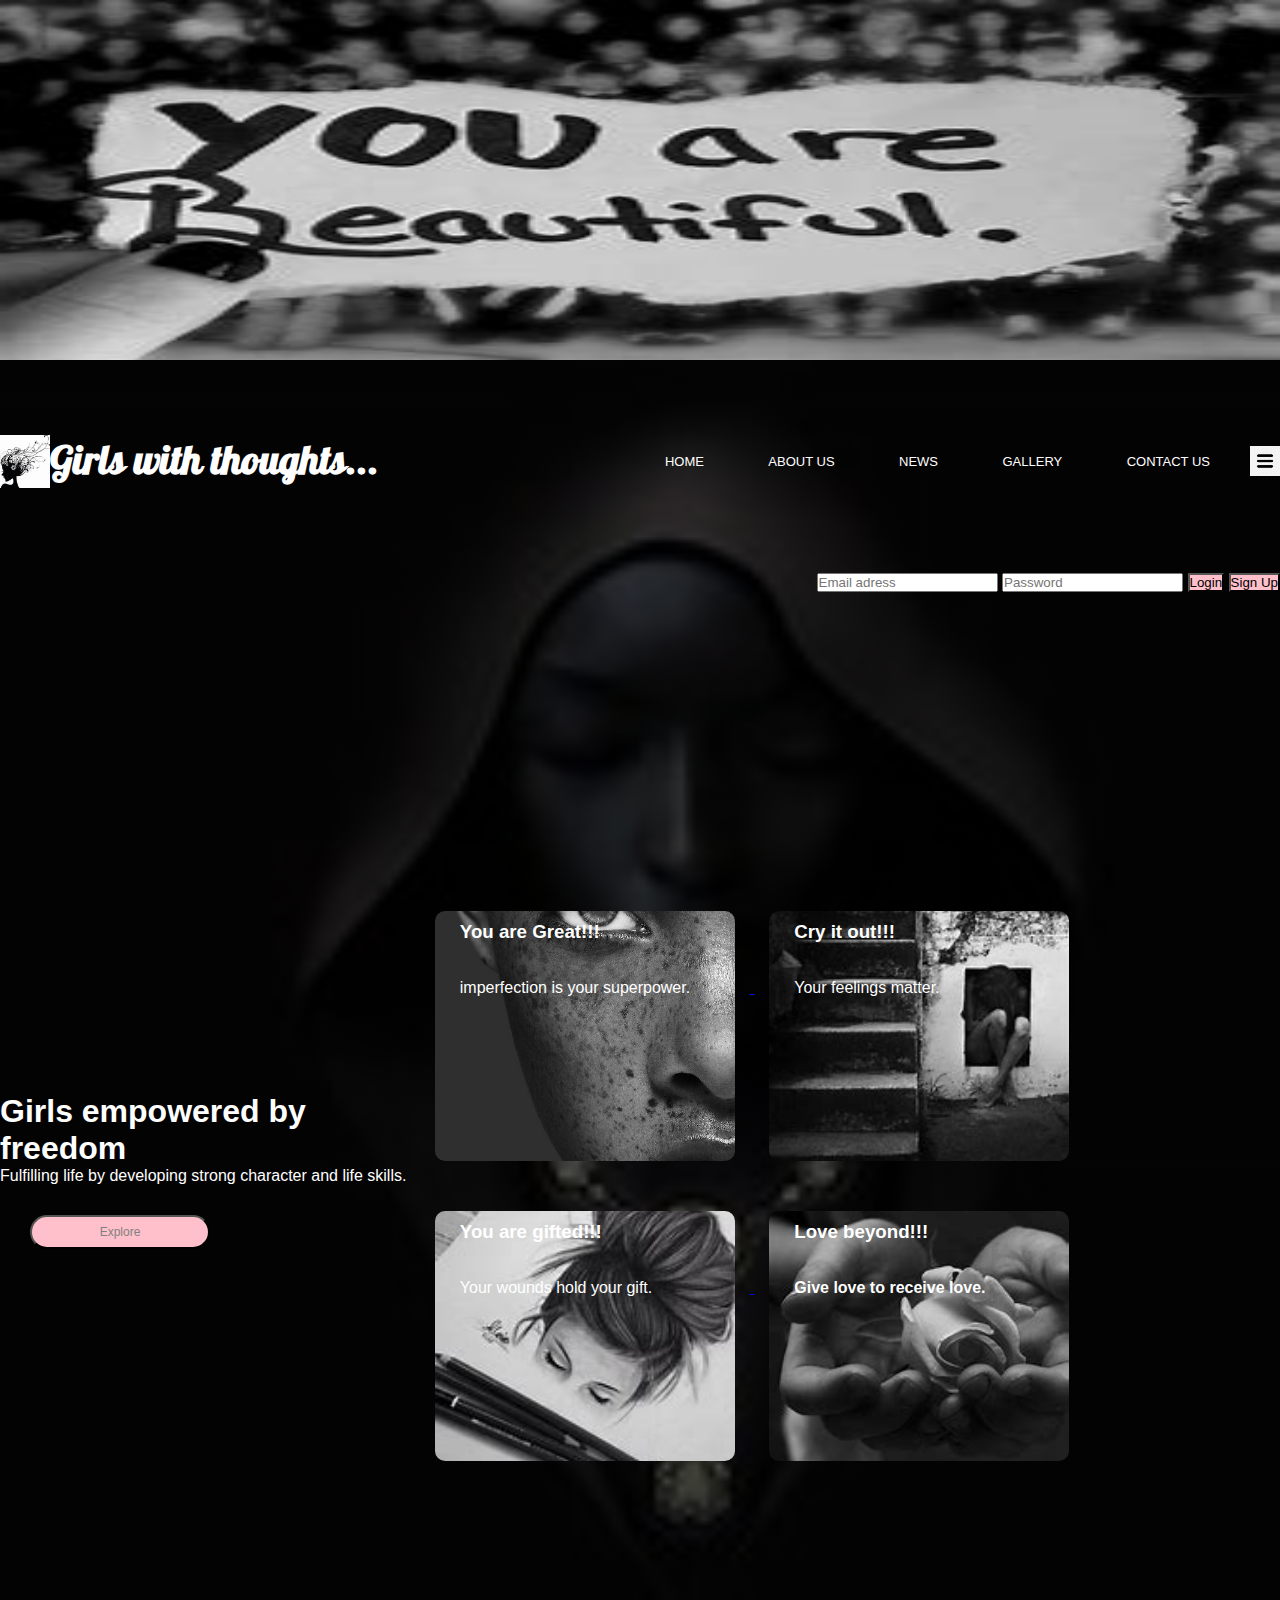
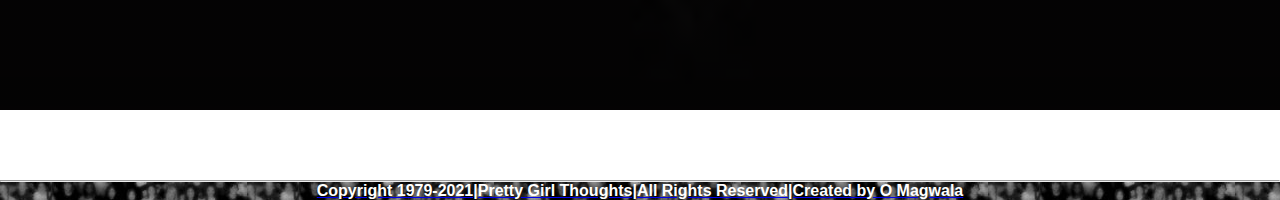
==== index.html @ bd2c8eb0 "Added initial files for project" ====
<!DOCTYPE>
<html lang="en">
<head>
<title>Pretty girl thoughts</title>
<link rel="stylesheet" href="styles.css">
<link href="https://fonts.googleapis.com/css2?family=Pattaya&display=swap" rel="stylesheet">
</head>
<img  class="beautiful" src="beautiful.jpg" alt="beautiful" title="You are beautiful">
<body>
<div class="body">
   <div class="navbar">
    <img src="logo.jpg" alt="logo" class="logo">
	<h3 class="logotext">Girls with thoughts...</h3>
	<nav>
	<ul>
	<li><a href="index.html">HOME</a></li>
	<li><a href="Aboutus.html">ABOUT US</a></li>
	<li><a href="new.html">NEWS</a></li>
	<li><a href="gallery.html">GALLERY</a></li>
	<li><a href="contactus.html">CONTACT US</a></li>
	</ul>
	</nav>
	<img src="menu.jpg" alt="menu" class="menu-icon">
</div>
<div class="login">
  <input type="text" placeholder="Email adress">
  <input type="text" placeholder="Password">
  <input class="submit" type="submit" value="Login">
  <input class="submit" type="submit" value="Sign Up">
  </div>
 
<div class="row">
  <div class="col">
    <h1>Girls empowered by freedom</h1>
	<p>Fulfilling life by developing strong character and life skills.</p>
	<a href="gallery.html"><button type="button" class="button">Explore</button>
	</div>
	<div class="col">
	  <div class="board pic1" >
	<h3>You are Great!!!</h3><br><br>
	<p>imperfection is your superpower.</p>
	</div>
	<div class="board pic2">
	<h3>Cry it out!!!</h3><br><br>
	<p>Your feelings matter.</p>
	</div>
	<div class="board pic3">
	<h3>You are gifted!!!</h3><br><br>
	<p>Your wounds hold your gift.</p>
	</div>
	<div class="board pic4">
	<h3><b>Love beyond!!!<b></h3><br><br>
	<p>Give love to receive love.</p>
	</div>
	</div>
	</div>
	<hr>
	<footer class="foot">
<b>
Copyright 1979-2021|Pretty Girl Thoughts|All Rights Reserved|Created by O Magwala
</b>
</footer>

</body>
</html>
---- styles.css ----
*{
	margin:0;
	padding:0;
	font-family:sans-serif;
}
.body{
	width:100%;
	height:150vh;
	background-image:linear-gradient(rgba(0,0,0,0.7),rgb(0,0,0,0.7)),url("background.jpg");
	background-repeat:no-repeat;
	background-position:center;
	background-size:cover;
	
		
}
.navbar{ 
height:15%;
display:flex;
align-items:center;
}
.logo{
	width:50px;
	cursor:pointer;
	
}
.menu-icon {
	width:30px;
	cursor:pointer;
	margin-left:40px;
}
nav{
	flex:1;
	text-align:right;

}
nav ul li{
	display: inline-block;
	margin-left:60px;
}
nav ul a{
	text-decoration:none;
	color:white;
	font-size:13px;
}
.logotext{
font-family:'Pattaya', sans-serif;
color:white;
font-size:40px;
}
 div{
	 color:white;
 }
.row{
	display:flex;
	height:88%;
	align-items: center;
}
.col{ 
flex-basis:50%;
margin-top:50px;
margin-right:10px;
margin-bottom:50px;
}
.button{
 width:180px;
 color:grey;
 font-size:12px;
 padding:8px 0;
 margin:30px;
 border-radius: 20px;
 background-color:pink;
}
.board{
	width:250px;
	height:230px;
	display:inline-block;
	border-radius:10px;
	padding:10px 25px;
	cursor:pointer;
	margin:25px 15px;
	background-image:url("girl3.jpg");
	background-position:center;
	background-size:cover;
	
}
.pic1{
	background-image:url("girl4.jpg");
}
.pic2{
	background-image:url("girl1.jpg");
}
.pic3{
	background-image:url("talent.jpg");
}
.pic4{
	background-image:url("givelove.jpg");
}
.foot{
	background-image:url("beautiful.jpg");
	
}
.login{
	text-align:right;
	margin-top:10px;
	}
.submit{
	background-color:pink;
}
.foot{
	color:white; 
	text-align:center;
}
.beautiful{
	width:100%;
    height:40%;
}
.container{
	text-align: center;
	margin-top:150px;
}
.form{
	text-align:center;
	width:100%;
	flex:1;
	margin-right:100%;
}
.contact{
	background-color:grey;
	text-align:center;
	text-decoration:none;
	color:white;
}
.info{
	text-align:justify;
}
.radio{
	text-align:center;
	
}
.gallery{
	float:left;
	text-align:center;
	margin:5px;
	border: 1px solid #ccc;
}
.ongi{
	text-align:center;
	margin-left:400px;
}
.word{
	text-align:center;
	margin-top:400px;
	background-color:black;
}
.news{
	text-align:justify;
}
.white{
	text-align:center;
}
div.pics {
  margin: 10px;
  border: 1px solid #ccc;
  float: left;
  width: 200px;
 
}

div.pics:hover {
  border: 1px solid #777;
}

div.pics img {
  width: 100%;
  height: auto;
}

div.desc {
  padding: 15px;
  text-align: center;
}
.galley{
	text-align:center;
}
.letters{
	text-align:center;
}
.footer{
	background-color:black;
	text-align:center;
}
.pictures{
	background-color:black;
	color:black;
	float:left;
	margin-bottom:400px;
}
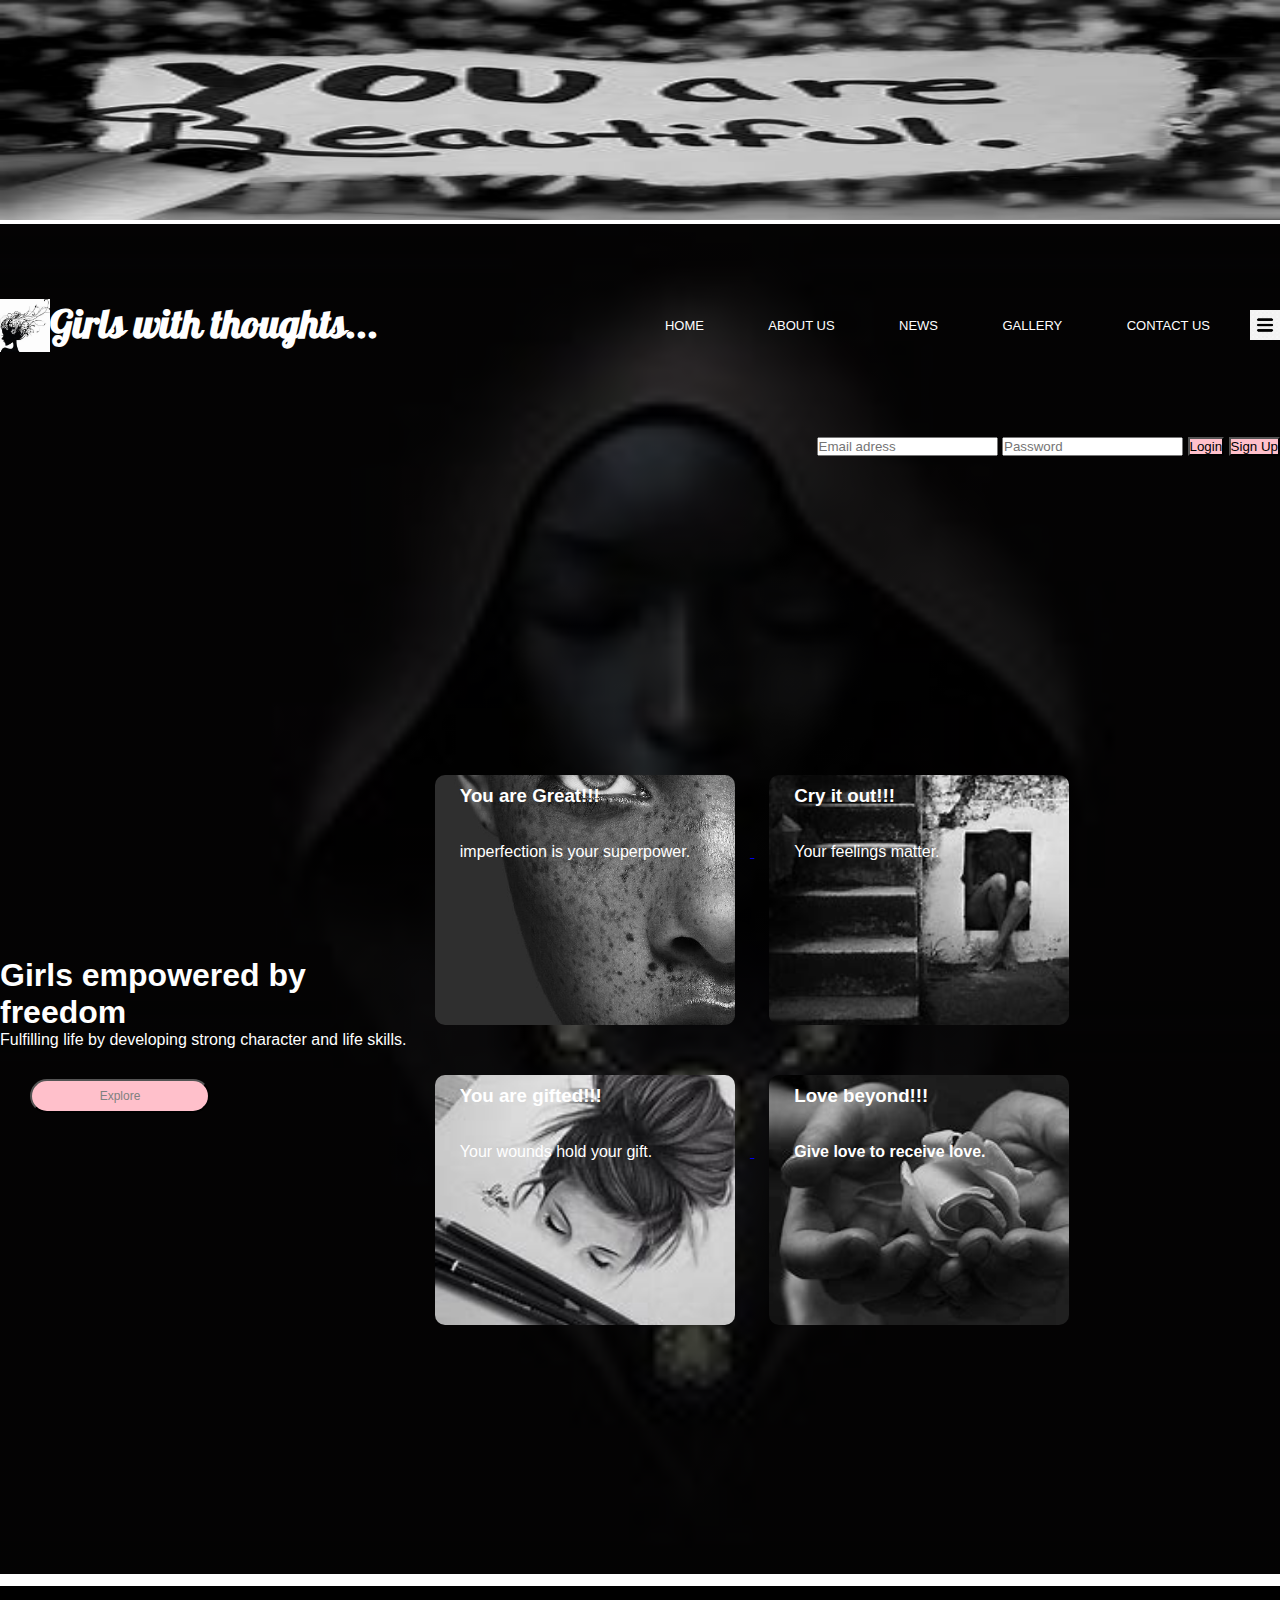
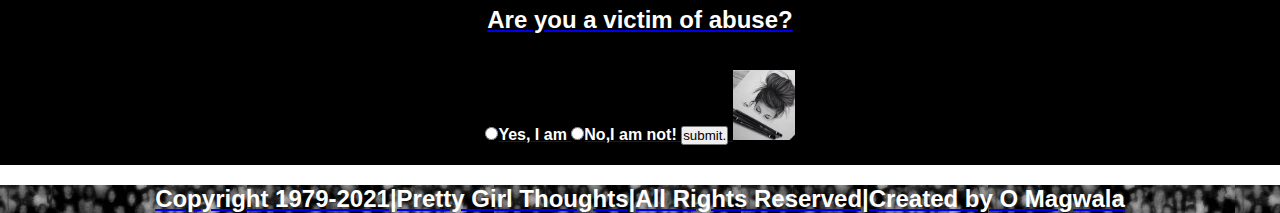
==== commit 4b282dfb: "added initial files for the project" ====
--- a/index.html
+++ b/index.html
@@ -1,9 +1,10 @@
-<!DOCTYPE>
+<!DOCTYPE html>
 <html lang="en">
 <head>
 <title>Pretty girl thoughts</title>
 <link rel="stylesheet" href="styles.css">
 <link href="https://fonts.googleapis.com/css2?family=Pattaya&display=swap" rel="stylesheet">
+
 </head>
 <img  class="beautiful" src="beautiful.jpg" alt="beautiful" title="You are beautiful">
 <body>
@@ -55,11 +56,25 @@
 	</div>
 	</div>
 	<hr>
-	<footer class="foot">
-<b>
-Copyright 1979-2021|Pretty Girl Thoughts|All Rights Reserved|Created by O Magwala
-</b>
+<div class="victim">
+<h2> Are you a victim of abuse?</h2><br><br>
+<label>
+<input type="radio" name="where">Yes, I am
+</label>
+<label>
+<input type="radio" name="where">No,I am not!
+</label>
+</label>
+
+<button onclick="alert('Thank you')">submit.</button>
+<img src="talent.jpg" alt="talent" class="talent">
+</div>
+
+<footer class="foot">
+<h2><b>Copyright 1979-2021|Pretty Girl Thoughts|All Rights Reserved|Created by O Magwala</b></h2>
 </footer>
-
+<script>
+alert("Hey beautiful, Welcome to our website!!");
+</script>
 </body>
 </html>
--- a/styles.css
+++ b/styles.css
@@ -125,7 +125,7 @@
 	margin-right:100%;
 }
 .contact{
-	background-color:grey;
+	background-color:black;
 	text-align:center;
 	text-decoration:none;
 	color:white;
@@ -149,7 +149,7 @@
 }
 .word{
 	text-align:center;
-	margin-top:400px;
+	margin-top:300px;
 	background-color:black;
 }
 .news{
@@ -193,6 +193,32 @@
 	background-color:black;
 	color:black;
 	float:left;
-	margin-bottom:400px;
-}
-	+	margin-bottom:100px;
+}
+.victim{
+	background-color:black;
+	margin-top:-60px;
+	margin-bottom:20px;
+	text-decoration:none;
+	text-align:center;
+	underline:none;
+	padding:20px;
+}
+
+.talent{
+	width:5%;
+	height:5%;
+	object-position: right top;
+}
+.galleries{
+	font-family: 'Tourney', cursive;
+	color:white;
+	background-color:black;
+	font-family: 'Tourney', cursive;
+	text-align:center;
+	font-family:'Pattaya', sans-serif;
+}
+.beautiful{
+	height:220px;
+	width:200px:
+}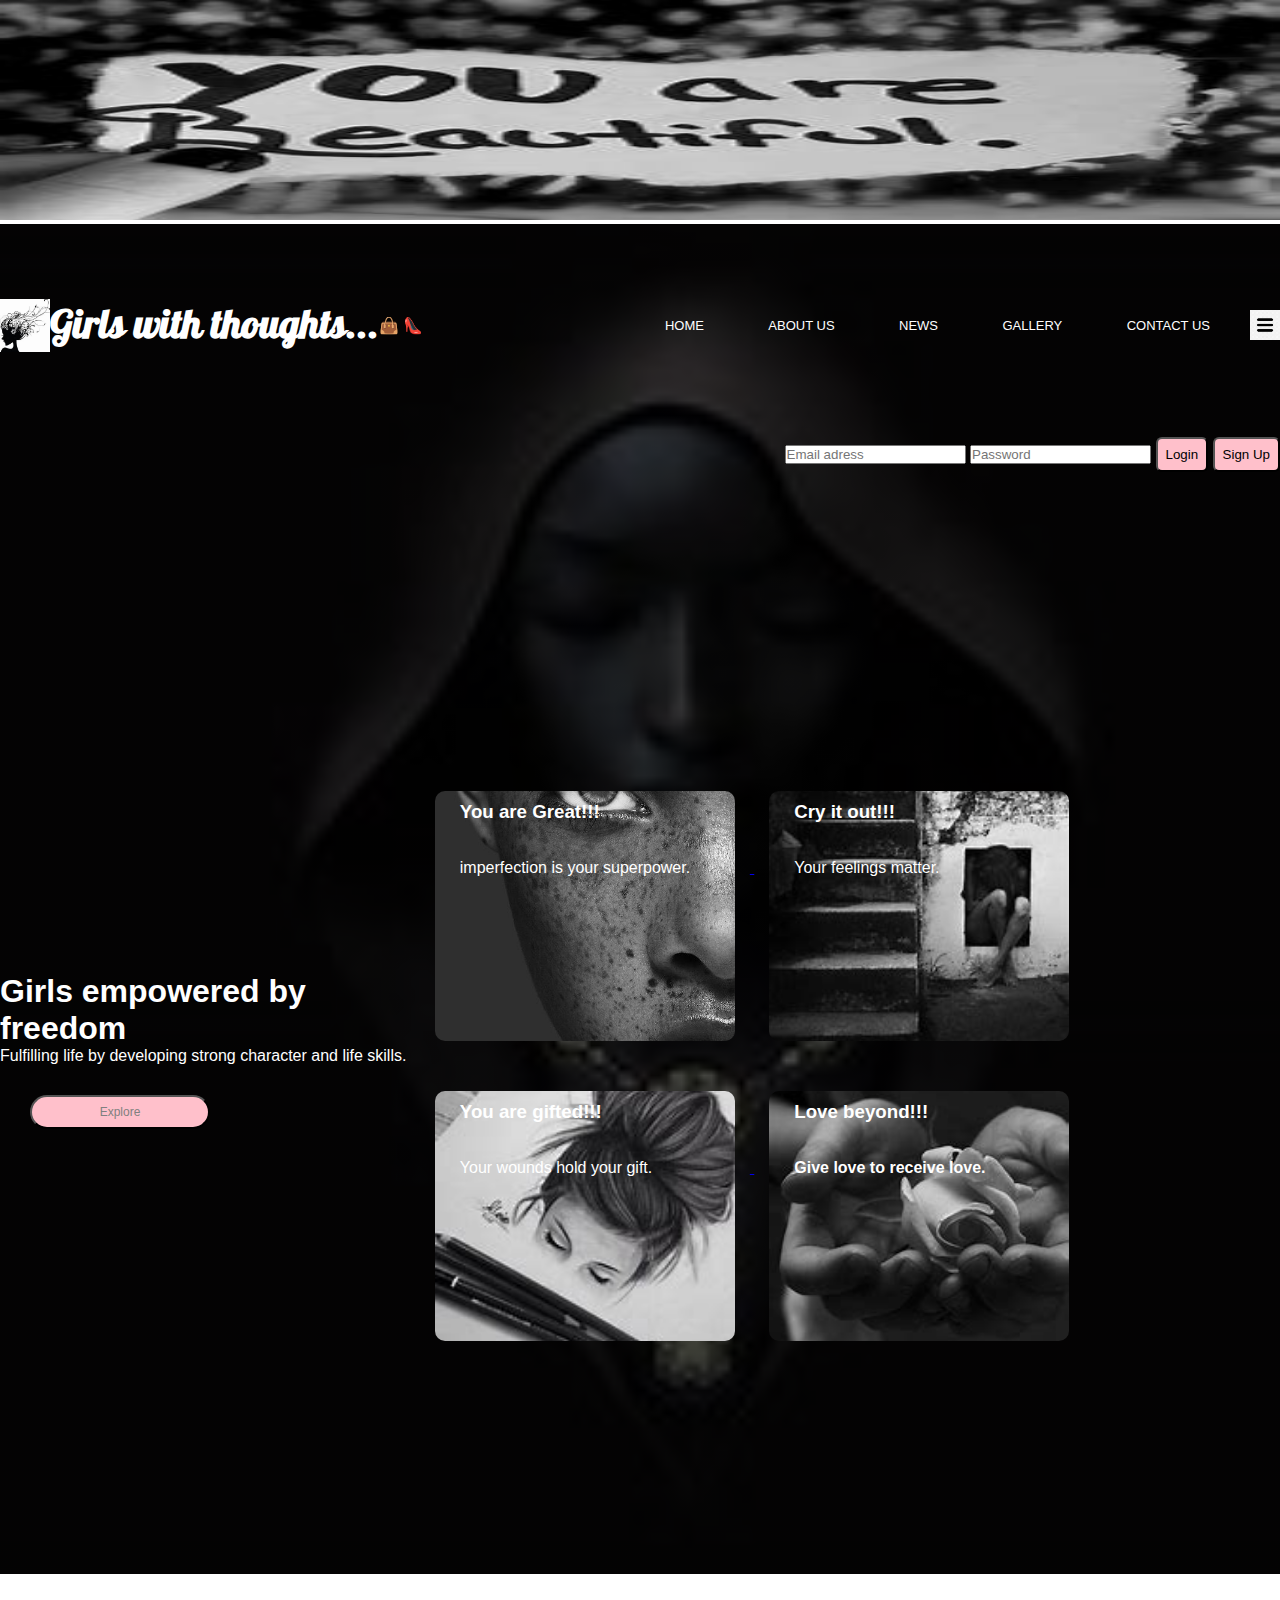
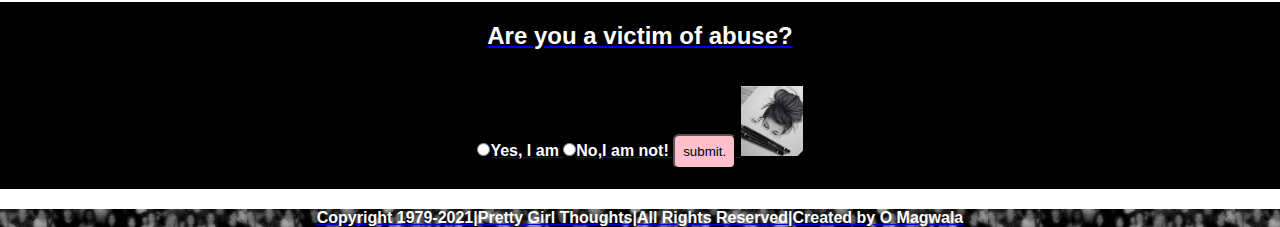
==== commit acb262e8: "Added Read me file" ====
--- a/index.html
+++ b/index.html
@@ -4,14 +4,17 @@
 <title>Pretty girl thoughts</title>
 <link rel="stylesheet" href="styles.css">
 <link href="https://fonts.googleapis.com/css2?family=Pattaya&display=swap" rel="stylesheet">
-
+<link href="https://fonts.googleapis.com/css2?family=Festive&display=swap" rel="stylesheet">
+<script src="main.js"></script>
+<meta charset="UTF-8">
 </head>
-<img  class="beautiful" src="beautiful.jpg" alt="beautiful" title="You are beautiful">
+<img  class="beautiful" src="pictures/beautiful.jpg" alt="beautiful" title="You are beautiful">
 <body>
 <div class="body">
    <div class="navbar">
-    <img src="logo.jpg" alt="logo" class="logo">
+    <img src="pictures/logo.jpg" alt="logo" class="logo">
 	<h3 class="logotext">Girls with thoughts...</h3>
+	<p>&#128092; &#128096;</p>
 	<nav>
 	<ul>
 	<li><a href="index.html">HOME</a></li>
@@ -21,11 +24,11 @@
 	<li><a href="contactus.html">CONTACT US</a></li>
 	</ul>
 	</nav>
-	<img src="menu.jpg" alt="menu" class="menu-icon">
+	<img src="pictures/menu.jpg" alt="menu" class="menu-icon">
 </div>
 <div class="login">
-  <input type="text" placeholder="Email adress">
-  <input type="text" placeholder="Password">
+  <input type="text" placeholder="Email adress" required>
+  <input type="text" placeholder="Password" required>
   <input class="submit" type="submit" value="Login">
   <input class="submit" type="submit" value="Sign Up">
   </div>
@@ -57,7 +60,7 @@
 	</div>
 	<hr>
 <div class="victim">
-<h2> Are you a victim of abuse?</h2><br><br>
+<h2 id="heading"> Are you a victim of abuse?</h2><br><br>
 <label>
 <input type="radio" name="where">Yes, I am
 </label>
@@ -66,12 +69,12 @@
 </label>
 </label>
 
-<button onclick="alert('Thank you')">submit.</button>
-<img src="talent.jpg" alt="talent" class="talent">
+<button class="submit" onclick="alert('Thank you')">submit.</button>
+<img src="pictures/talent.jpg" alt="talent" class="talent">
 </div>
 
 <footer class="foot">
-<h2><b>Copyright 1979-2021|Pretty Girl Thoughts|All Rights Reserved|Created by O Magwala</b></h2>
+<b>Copyright 1979-2021|Pretty Girl Thoughts|All Rights Reserved|Created by O Magwala</b>
 </footer>
 <script>
 alert("Hey beautiful, Welcome to our website!!");
--- a/styles.css
+++ b/styles.css
@@ -6,7 +6,7 @@
 .body{
 	width:100%;
 	height:150vh;
-	background-image:linear-gradient(rgba(0,0,0,0.7),rgb(0,0,0,0.7)),url("background.jpg");
+	background-image:linear-gradient(rgba(0,0,0,0.7),rgb(0,0,0,0.7)),url("pictures/background.jpg");
 	background-repeat:no-repeat;
 	background-position:center;
 	background-size:cover;
@@ -78,25 +78,25 @@
 	padding:10px 25px;
 	cursor:pointer;
 	margin:25px 15px;
-	background-image:url("girl3.jpg");
+	background-image:url("pictures/girl3.jpg");
 	background-position:center;
 	background-size:cover;
 	
 }
 .pic1{
-	background-image:url("girl4.jpg");
+	background-image:url("pictures/girl4.jpg");
 }
 .pic2{
-	background-image:url("girl1.jpg");
+	background-image:url("pictures/girl1.jpg");
 }
 .pic3{
-	background-image:url("talent.jpg");
+	background-image:url("pictures/talent.jpg");
 }
 .pic4{
-	background-image:url("givelove.jpg");
+	background-image:url("pictures/givelove.jpg");
 }
 .foot{
-	background-image:url("beautiful.jpg");
+	background-image:url("pictures/beautiful.jpg");
 	
 }
 .login{
@@ -105,10 +105,14 @@
 	}
 .submit{
 	background-color:pink;
+	padding:8px;
+	border-radius:6px;
 }
 .foot{
 	color:white; 
 	text-align:center;
+	text-decoration:none;
+	background-color:black;
 }
 .beautiful{
 	width:100%;
@@ -132,6 +136,7 @@
 }
 .info{
 	text-align:justify;
+	
 }
 .radio{
 	text-align:center;
@@ -221,4 +226,88 @@
 .beautiful{
 	height:220px;
 	width:200px:
-}+}
+#heading{
+	text-decoration:none;
+}
+.freedom{
+	font-family:'Pattaya', sans-serif;
+}
+h2.title {
+	font-family: "Quicksand", sans-serif;
+	font-size: 24px;
+	font-weight: 200;
+	font-weight: 300;
+	color: #000000;
+	text-align: center;
+	padding: 100px 0 0 0;
+	text-transform: uppercase;
+	text-shadow: 0 0 1px rgba(0, 0, 0, 0.1);
+}
+.social ul li {
+	float: left;
+}
+.social .line {
+	position: absolute;
+	top: 0; left: 0px;
+	width: 100%; height: 3px;
+	background: #fced00;
+	box-shadow: 0 3px 10px rgba(0, 0, 0, 0.2);
+	z-index: 0;
+}
+.social ul {
+	position: relative;
+	left: 50%; margin-left: -216px;
+	list-style: none;
+	color: #000;
+}
+.fa-facebook, .fa-twitter, .fa-youtube, .fa-instagram, .fa-pinterest, .fa-github, .fa-flickr, .fa-linkedin {
+	padding: 10px 0 0 0;
+}
+.social ul li a:hover {
+	color: #fff;
+}
+.social ul li.facebook a:hover {
+	background: #3b5998;
+}
+.social ul li.twitter a:hover {
+	background: #44ccf6;
+}
+.social ul li.codepen a:hover {
+	background: #cccccc;
+}
+.social ul li.youtube a:hover { 
+	background: #da2d2e; 
+}
+.social ul li.instagram a:hover { 
+	background: #66269e; 
+}
+.social ul li.pinterest a:hover {
+	background: #c3042b;
+}
+.social ul li.github a:hover {
+	background: #000000;
+}
+.social ul li.flickr a:hover {
+	background: #72858c;
+}
+.social ul li.linkedin a:hover {
+	background: #1c66c2; 
+}
+
+.social{
+	background-color:black;
+}
+.social ul li a {
+	position: relative;
+	float: left;
+	background: #fff000;
+	width: 48px; height: 48px;
+	text-align: center;
+	color: #000;
+	padding: 0 0 30px 0;
+  align-items: center;
+  display: flex;
+  justify-content: center;
+  text-decoration: none;
+}
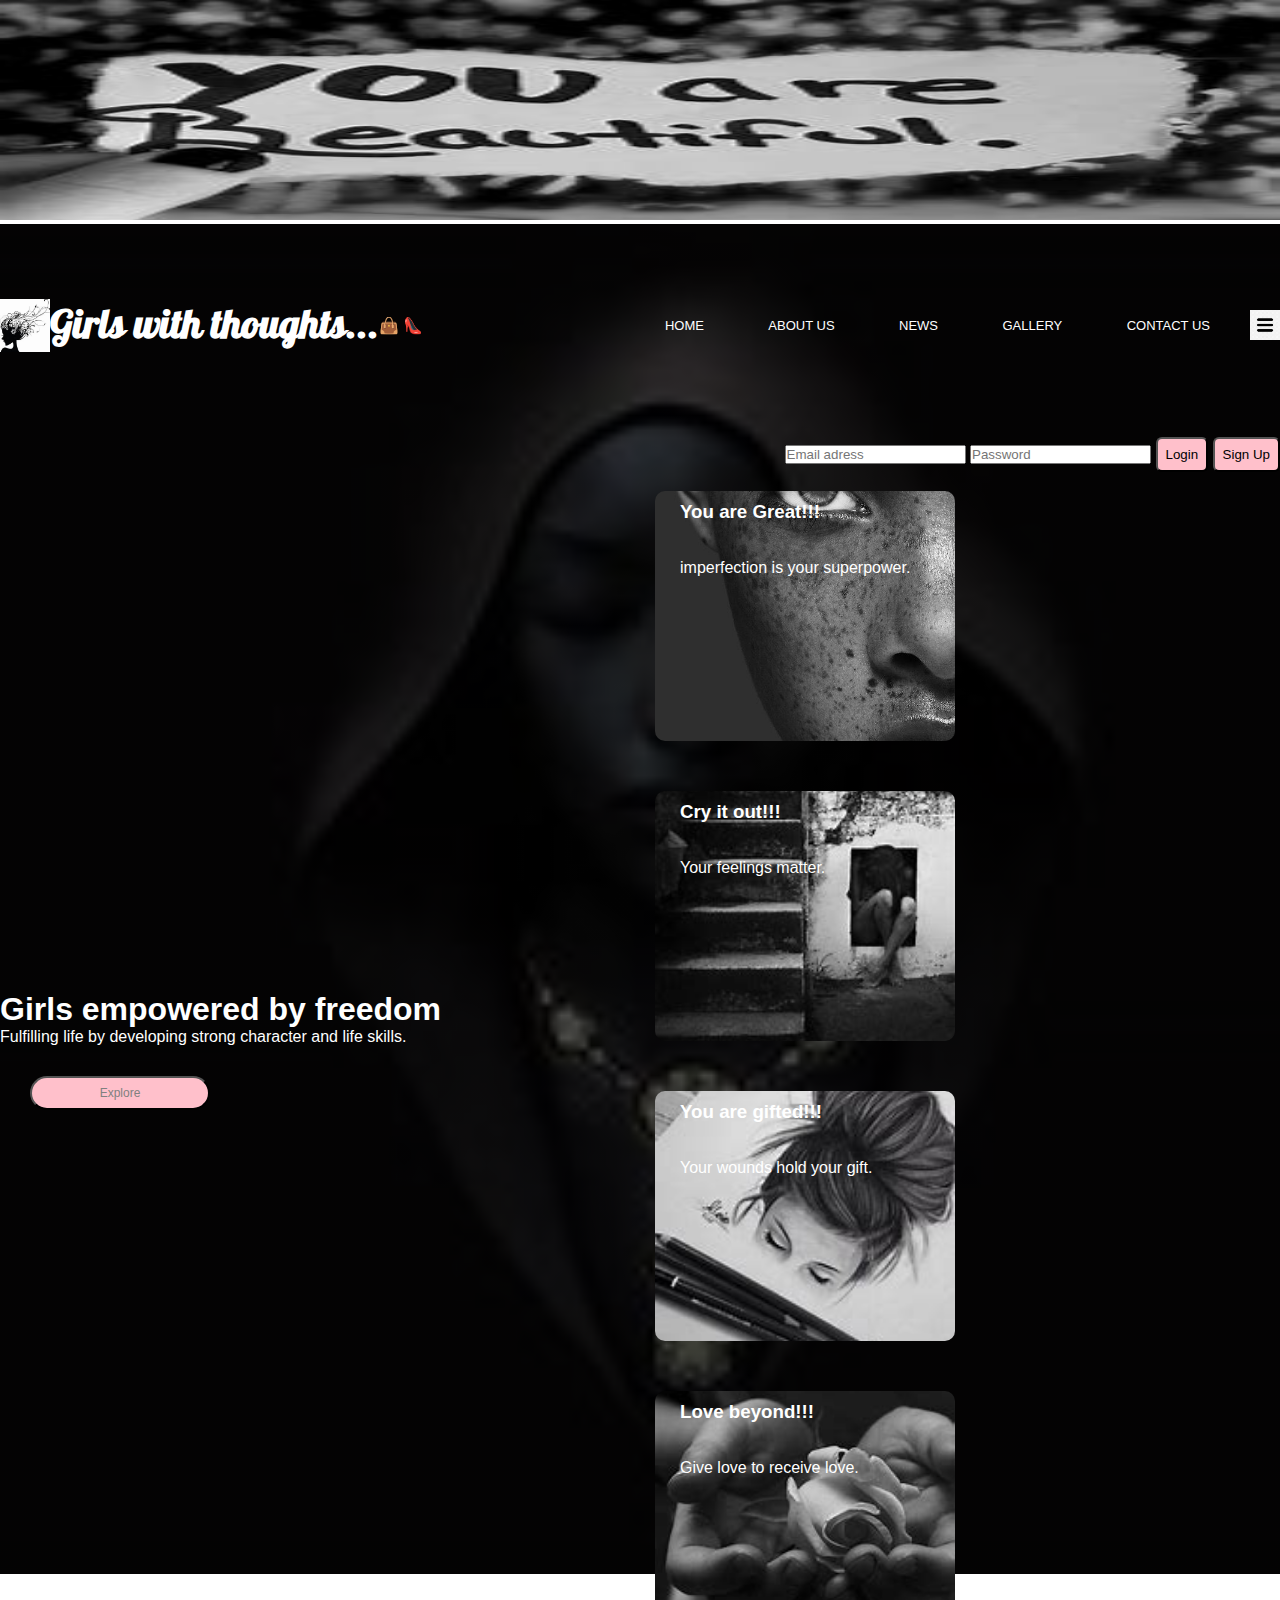
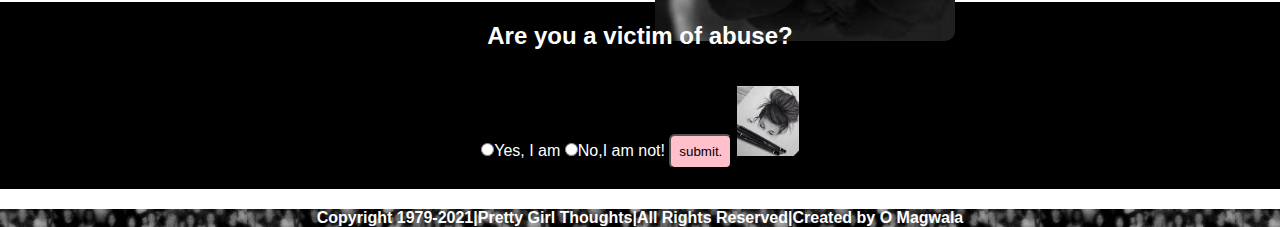
==== commit 7a37c96c: "added new content" ====
--- a/index.html
+++ b/index.html
@@ -1,83 +1,88 @@
 <!DOCTYPE html>
 <html lang="en">
-<head>
-<title>Pretty girl thoughts</title>
-<link rel="stylesheet" href="styles.css">
-<link href="https://fonts.googleapis.com/css2?family=Pattaya&display=swap" rel="stylesheet">
-<link href="https://fonts.googleapis.com/css2?family=Festive&display=swap" rel="stylesheet">
-<script src="main.js"></script>
-<meta charset="UTF-8">
-</head>
-<img  class="beautiful" src="pictures/beautiful.jpg" alt="beautiful" title="You are beautiful">
-<body>
-<div class="body">
-   <div class="navbar">
-    <img src="pictures/logo.jpg" alt="logo" class="logo">
-	<h3 class="logotext">Girls with thoughts...</h3>
+   <head>
+  <title>Pretty girl thoughts</title>
+  <link rel="stylesheet" href="styles.css">
+  <link href="https://fonts.googleapis.com/css2?family=Pattaya&display=swap" rel="stylesheet">
+  <link href="https://fonts.googleapis.com/css2?family=Festive&display=swap" rel="stylesheet">
+  <script src="main.js"></script>
+  <meta charset="UTF-8">
+  </head>
+
+ <body>
+ <main>
+ <img  class="beautiful" src="pictures/beautiful.jpg" alt="beautiful" title="You are beautiful">	
+    <div class="body">
+      <div class="navbar">
+       <img src="pictures/logo.jpg" alt="logo" class="logo">
+	  <h3 class="logotext">Girls with thoughts...</h3>
 	<p>&#128092; &#128096;</p>
 	<nav>
 	<ul>
-	<li><a href="index.html">HOME</a></li>
-	<li><a href="Aboutus.html">ABOUT US</a></li>
-	<li><a href="new.html">NEWS</a></li>
-	<li><a href="gallery.html">GALLERY</a></li>
-	<li><a href="contactus.html">CONTACT US</a></li>
+	   <li><a href="index.html">HOME</a></li>
+	   <li><a href="Aboutus.html">ABOUT US</a></li>
+	   <li><a href="new.html">NEWS</a></li>
+	   <li><a href="gallery.html">GALLERY</a></li>
+	   <li><a href="contactus.html">CONTACT US</a></li>
 	</ul>
 	</nav>
 	<img src="pictures/menu.jpg" alt="menu" class="menu-icon">
-</div>
-<div class="login">
+ </div>
+ <div class="login">
   <input type="text" placeholder="Email adress" required>
   <input type="text" placeholder="Password" required>
   <input class="submit" type="submit" value="Login">
   <input class="submit" type="submit" value="Sign Up">
   </div>
  
-<div class="row">
+  <div class="row">
   <div class="col">
-    <h1>Girls empowered by freedom</h1>
-	<p>Fulfilling life by developing strong character and life skills.</p>
-	<a href="gallery.html"><button type="button" class="button">Explore</button>
-	</div>
-	<div class="col">
+      <h1>Girls empowered by freedom</h1>
+	  <p>Fulfilling life by developing strong character and life skills.</p>
+	  <button type="button" class="button">Explore</button>
+	  </div>
+	  <div class="col">
 	  <div class="board pic1" >
-	<h3>You are Great!!!</h3><br><br>
-	<p>imperfection is your superpower.</p>
-	</div>
-	<div class="board pic2">
-	<h3>Cry it out!!!</h3><br><br>
-	<p>Your feelings matter.</p>
-	</div>
-	<div class="board pic3">
-	<h3>You are gifted!!!</h3><br><br>
-	<p>Your wounds hold your gift.</p>
-	</div>
-	<div class="board pic4">
-	<h3><b>Love beyond!!!<b></h3><br><br>
-	<p>Give love to receive love.</p>
-	</div>
-	</div>
-	</div>
+	  <h3>You are Great!!!</h3><br><br>
+	  <p>imperfection is your superpower.</p>
+	  </div>
+	  <div class="board pic2">
+	  <h3>Cry it out!!!</h3><br><br>
+	  <p>Your feelings matter.</p>
+	  </div>
+	  <div class="board pic3">
+	  <h3>You are gifted!!!</h3><br><br>
+	  <p>Your wounds hold your gift.</p>
+	  </div>
+	  <div class="board pic4">
+	  <h3><b>Love beyond!!!</b></h3><br><br>
+	  <p>Give love to receive love.</p>
+	  </div>
+	  </div>
+		</div>
 	<hr>
-<div class="victim">
-<h2 id="heading"> Are you a victim of abuse?</h2><br><br>
-<label>
-<input type="radio" name="where">Yes, I am
-</label>
-<label>
+  <div class="victim">
+    <h2 id="heading"> Are you a victim of abuse?</h2><br><br>
+ <label>
+ <input type="radio" name="where">Yes, I am
+ </label>
+ <label>
 <input type="radio" name="where">No,I am not!
-</label>
-</label>
+ </label>
+ 
 
-<button class="submit" onclick="alert('Thank you')">submit.</button>
-<img src="pictures/talent.jpg" alt="talent" class="talent">
+ <button class="submit" onclick="alert('Thank you')">submit.</button>
+ <img src="pictures/talent.jpg" alt="talent" class="talent">
+ </div>
+ <script>
+  alert("Hey beautiful, Welcome to our website!!");
+ </script>
+
+
+ <footer class="foot">
+ <b>Copyright 1979-2021|Pretty Girl Thoughts|All Rights Reserved|Created by O Magwala</b>
+</footer>
 </div>
-
-<footer class="foot">
-<b>Copyright 1979-2021|Pretty Girl Thoughts|All Rights Reserved|Created by O Magwala</b>
-</footer>
-<script>
-alert("Hey beautiful, Welcome to our website!!");
-</script>
+</main>
 </body>
 </html>
